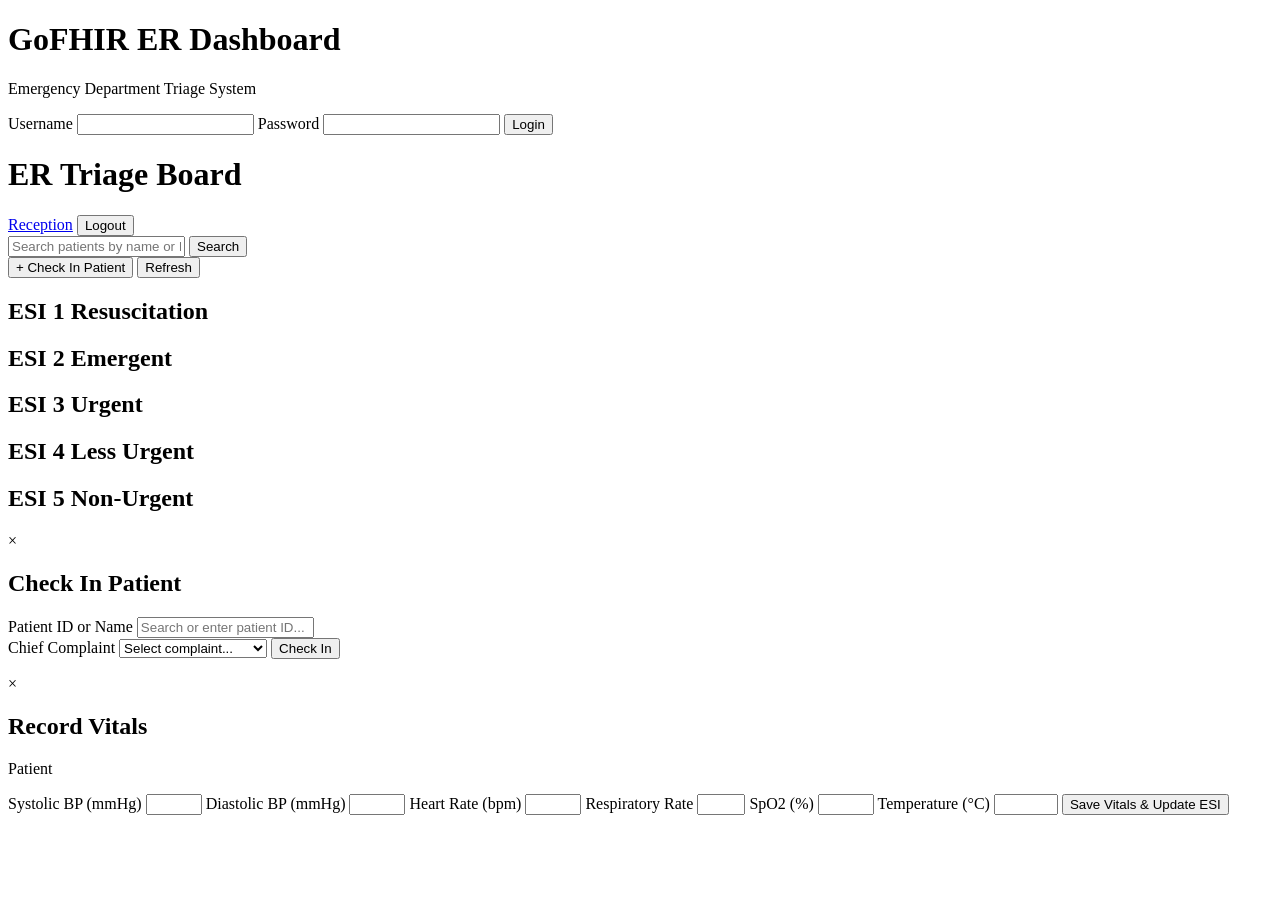
==== web/er-dashboard/index.html @ 7d5c0f4f "GoFHIR: zero-trust FHIR gateway with ER triage dashboard - Gatekeeper: JWT/API key/session auth, RBA" ====
<!DOCTYPE html>
<html lang="en">
<head>
<meta charset="UTF-8">
<meta name="viewport" content="width=device-width, initial-scale=1.0">
<title>GoFHIR ER Dashboard</title>
<link rel="stylesheet" href="/static/triage.css">
</head>
<body>
<div id="app">
  <div id="login-screen" class="screen active">
    <div class="login-card">
      <h1>GoFHIR ER Dashboard</h1>
      <p class="subtitle">Emergency Department Triage System</p>
      <form id="login-form" method="POST" action="/auth/login" autocomplete="off">
        <label for="username">Username</label>
        <input type="text" id="username" autocomplete="username" required>
        <label for="password">Password</label>
        <input type="password" id="password" autocomplete="current-password" required>
        <button type="submit">Login</button>
        <p id="login-error" class="error hidden"></p>
      </form>
    </div>
  </div>

  <div id="dashboard-screen" class="screen">
    <header class="dashboard-header">
      <h1>ER Triage Board</h1>
      <div class="header-controls">
        <span id="user-info" class="user-badge"></span>
        <span id="board-count" class="board-count"></span>
        <a href="/reception" class="header-link">Reception</a>
        <button id="logout-btn">Logout</button>
      </div>
    </header>

    <div class="toolbar">
      <div class="search-box">
        <input type="text" id="search-input" placeholder="Search patients by name or ID...">
        <button id="search-btn">Search</button>
      </div>
      <button id="checkin-btn" class="btn-primary">+ Check In Patient</button>
      <button id="refresh-btn">Refresh</button>
    </div>

    <div class="triage-board" id="triage-board">
      <div class="esi-column" data-level="1">
        <h2>ESI 1 <span class="esi-label">Resuscitation</span></h2>
        <div class="patient-list" id="esi-1"></div>
      </div>
      <div class="esi-column" data-level="2">
        <h2>ESI 2 <span class="esi-label">Emergent</span></h2>
        <div class="patient-list" id="esi-2"></div>
      </div>
      <div class="esi-column" data-level="3">
        <h2>ESI 3 <span class="esi-label">Urgent</span></h2>
        <div class="patient-list" id="esi-3"></div>
      </div>
      <div class="esi-column" data-level="4">
        <h2>ESI 4 <span class="esi-label">Less Urgent</span></h2>
        <div class="patient-list" id="esi-4"></div>
      </div>
      <div class="esi-column" data-level="5">
        <h2>ESI 5 <span class="esi-label">Non-Urgent</span></h2>
        <div class="patient-list" id="esi-5"></div>
      </div>
    </div>

    <div id="checkin-modal" class="modal hidden">
      <div class="modal-content">
        <span class="close-btn" data-modal="checkin-modal">&times;</span>
        <h2>Check In Patient</h2>
        <form id="checkin-form">
          <label for="checkin-patient-id">Patient ID or Name</label>
          <input type="text" id="checkin-patient-id" placeholder="Search or enter patient ID..." required>
          <div id="patient-suggestions" class="suggestions hidden"></div>
          <label for="chief-complaint">Chief Complaint</label>
          <select id="chief-complaint" required>
            <option value="">Select complaint...</option>
            <option value="Chest pain">Chest pain</option>
            <option value="Shortness of breath">Shortness of breath</option>
            <option value="Abdominal pain">Abdominal pain</option>
            <option value="Headache">Headache</option>
            <option value="Trauma">Trauma</option>
            <option value="Fever">Fever</option>
            <option value="Altered mental status">Altered mental status</option>
            <option value="Bleeding">Bleeding</option>
            <option value="Falls">Falls</option>
            <option value="Other">Other</option>
          </select>
          <button type="submit">Check In</button>
          <p id="checkin-error" class="error hidden"></p>
        </form>
      </div>
    </div>

    <div id="vitals-modal" class="modal hidden">
      <div class="modal-content">
        <span class="close-btn" data-modal="vitals-modal">&times;</span>
        <h2>Record Vitals</h2>
        <form id="vitals-form">
          <input type="hidden" id="vitals-patient-id">
          <label>Patient</label>
          <p id="vitals-patient-display" class="patient-display"></p>
          <label for="systolic">Systolic BP (mmHg)</label>
          <input type="number" id="systolic" min="50" max="300" required>
          <label for="diastolic">Diastolic BP (mmHg)</label>
          <input type="number" id="diastolic" min="30" max="200" required>
          <label for="heart-rate">Heart Rate (bpm)</label>
          <input type="number" id="heart-rate" min="20" max="250" required>
          <label for="resp-rate">Respiratory Rate</label>
          <input type="number" id="resp-rate" min="4" max="60" required>
          <label for="oxygen-sat">SpO2 (%)</label>
          <input type="number" id="oxygen-sat" min="50" max="100" required>
          <label for="temperature">Temperature (°C)</label>
          <input type="number" id="temperature" min="34" max="42" step="0.1" required>
          <button type="submit">Save Vitals &amp; Update ESI</button>
          <p id="vitals-error" class="error hidden"></p>
        </form>
      </div>
    </div>

    <div id="toast" class="toast hidden"></div>
  </div>
</div>

<script src="/static/app.js"></script>
</body>
</html>
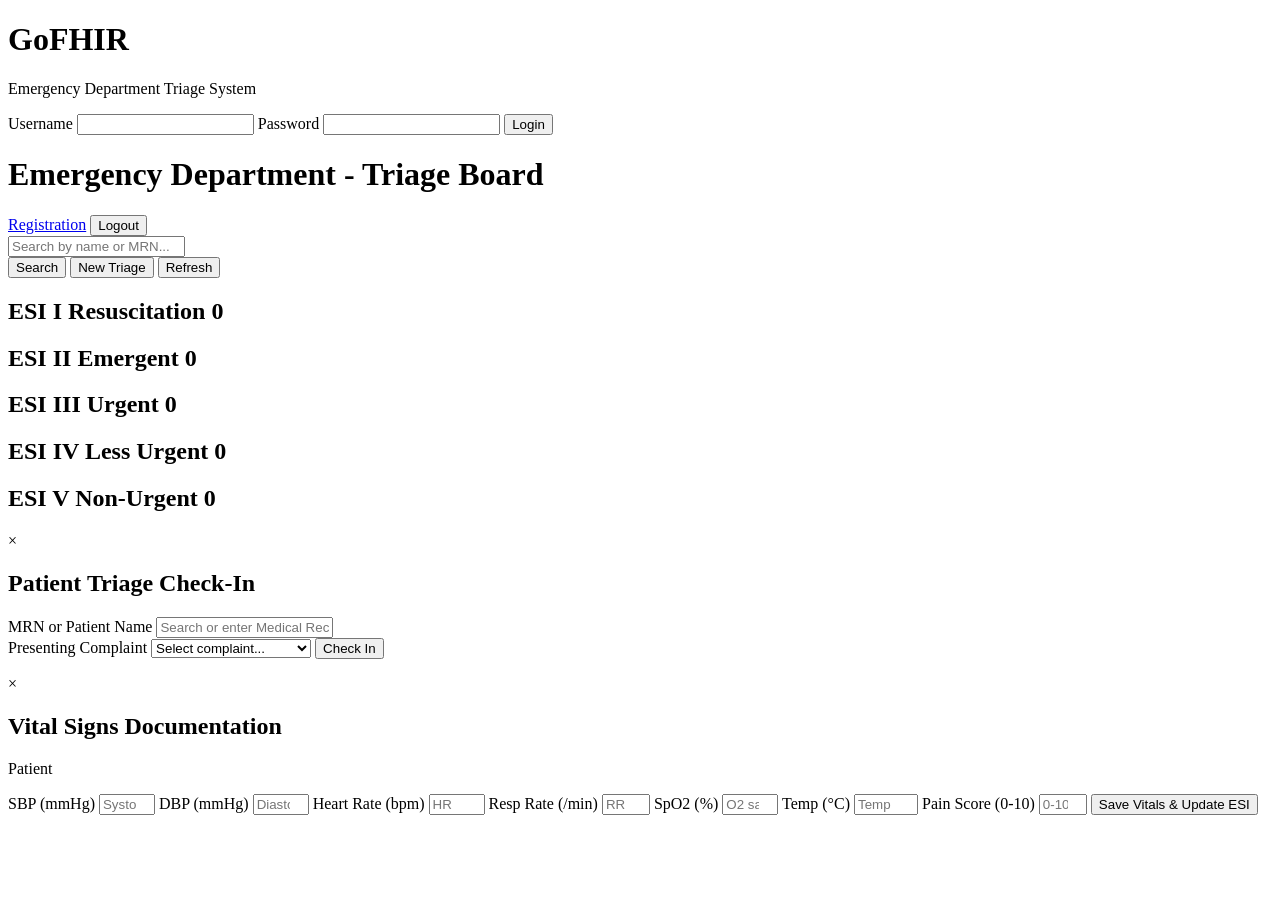
==== commit 614d97a2: "feat: v0.2.0 - enhance ER dashboard with real-time triage board - Add version badges and capability " ====
--- a/web/er-dashboard/index.html
+++ b/web/er-dashboard/index.html
@@ -3,20 +3,20 @@
 <head>
 <meta charset="UTF-8">
 <meta name="viewport" content="width=device-width, initial-scale=1.0">
-<title>GoFHIR ER Dashboard</title>
+<title>GoFHIR - Emergency Department Triage</title>
 <link rel="stylesheet" href="/static/triage.css">
 </head>
 <body>
 <div id="app">
   <div id="login-screen" class="screen active">
     <div class="login-card">
-      <h1>GoFHIR ER Dashboard</h1>
+      <h1>GoFHIR</h1>
       <p class="subtitle">Emergency Department Triage System</p>
-      <form id="login-form" method="POST" action="/auth/login" autocomplete="off">
+      <form id="login-form" autocomplete="off">
         <label for="username">Username</label>
-        <input type="text" id="username" autocomplete="username" required>
+        <input type="text" id="username" name="username" autocomplete="username" required>
         <label for="password">Password</label>
-        <input type="password" id="password" autocomplete="current-password" required>
+        <input type="password" id="password" name="password" autocomplete="current-password" required>
         <button type="submit">Login</button>
         <p id="login-error" class="error hidden"></p>
       </form>
@@ -25,43 +25,43 @@
 
   <div id="dashboard-screen" class="screen">
     <header class="dashboard-header">
-      <h1>ER Triage Board</h1>
+      <h1>Emergency Department - Triage Board</h1>
       <div class="header-controls">
         <span id="user-info" class="user-badge"></span>
         <span id="board-count" class="board-count"></span>
-        <a href="/reception" class="header-link">Reception</a>
+        <a href="/reception" class="header-link">Registration</a>
         <button id="logout-btn">Logout</button>
       </div>
     </header>
 
     <div class="toolbar">
       <div class="search-box">
-        <input type="text" id="search-input" placeholder="Search patients by name or ID...">
-        <button id="search-btn">Search</button>
+        <input type="text" id="search-input" placeholder="Search by name or MRN...">
       </div>
-      <button id="checkin-btn" class="btn-primary">+ Check In Patient</button>
+      <button id="search-btn">Search</button>
+      <button id="checkin-btn" class="btn-primary">New Triage</button>
       <button id="refresh-btn">Refresh</button>
     </div>
 
     <div class="triage-board" id="triage-board">
       <div class="esi-column" data-level="1">
-        <h2>ESI 1 <span class="esi-label">Resuscitation</span></h2>
+        <h2>ESI I <span class="esi-label">Resuscitation</span> <span class="esi-count">0</span></h2>
         <div class="patient-list" id="esi-1"></div>
       </div>
       <div class="esi-column" data-level="2">
-        <h2>ESI 2 <span class="esi-label">Emergent</span></h2>
+        <h2>ESI II <span class="esi-label">Emergent</span> <span class="esi-count">0</span></h2>
         <div class="patient-list" id="esi-2"></div>
       </div>
       <div class="esi-column" data-level="3">
-        <h2>ESI 3 <span class="esi-label">Urgent</span></h2>
+        <h2>ESI III <span class="esi-label">Urgent</span> <span class="esi-count">0</span></h2>
         <div class="patient-list" id="esi-3"></div>
       </div>
       <div class="esi-column" data-level="4">
-        <h2>ESI 4 <span class="esi-label">Less Urgent</span></h2>
+        <h2>ESI IV <span class="esi-label">Less Urgent</span> <span class="esi-count">0</span></h2>
         <div class="patient-list" id="esi-4"></div>
       </div>
       <div class="esi-column" data-level="5">
-        <h2>ESI 5 <span class="esi-label">Non-Urgent</span></h2>
+        <h2>ESI V <span class="esi-label">Non-Urgent</span> <span class="esi-count">0</span></h2>
         <div class="patient-list" id="esi-5"></div>
       </div>
     </div>
@@ -69,23 +69,25 @@
     <div id="checkin-modal" class="modal hidden">
       <div class="modal-content">
         <span class="close-btn" data-modal="checkin-modal">&times;</span>
-        <h2>Check In Patient</h2>
+        <h2>Patient Triage Check-In</h2>
         <form id="checkin-form">
-          <label for="checkin-patient-id">Patient ID or Name</label>
-          <input type="text" id="checkin-patient-id" placeholder="Search or enter patient ID..." required>
+          <label for="checkin-patient-id">MRN or Patient Name</label>
+          <input type="text" id="checkin-patient-id" placeholder="Search or enter Medical Record Number..." required>
           <div id="patient-suggestions" class="suggestions hidden"></div>
-          <label for="chief-complaint">Chief Complaint</label>
+          <label for="chief-complaint">Presenting Complaint</label>
           <select id="chief-complaint" required>
             <option value="">Select complaint...</option>
-            <option value="Chest pain">Chest pain</option>
-            <option value="Shortness of breath">Shortness of breath</option>
-            <option value="Abdominal pain">Abdominal pain</option>
-            <option value="Headache">Headache</option>
-            <option value="Trauma">Trauma</option>
-            <option value="Fever">Fever</option>
-            <option value="Altered mental status">Altered mental status</option>
-            <option value="Bleeding">Bleeding</option>
-            <option value="Falls">Falls</option>
+            <option value="Chest pain">Chest Pain</option>
+            <option value="Shortness of breath">Dyspnea / SOB</option>
+            <option value="Abdominal pain">Abdominal Pain</option>
+            <option value="Headache">Headache / Cephalgia</option>
+            <option value="Trauma">Trauma / Injury</option>
+            <option value="Fever">Fever / Hyperthermia</option>
+            <option value="Altered mental status">Altered Mental Status</option>
+            <option value="Bleeding">Hemorrhage / Bleeding</option>
+            <option value="Falls">Mechanical Fall</option>
+            <option value="Stroke symptoms">CVA Symptoms</option>
+            <option value="Seizure">Seizure</option>
             <option value="Other">Other</option>
           </select>
           <button type="submit">Check In</button>
@@ -97,24 +99,26 @@
     <div id="vitals-modal" class="modal hidden">
       <div class="modal-content">
         <span class="close-btn" data-modal="vitals-modal">&times;</span>
-        <h2>Record Vitals</h2>
+        <h2>Vital Signs Documentation</h2>
         <form id="vitals-form">
           <input type="hidden" id="vitals-patient-id">
           <label>Patient</label>
           <p id="vitals-patient-display" class="patient-display"></p>
-          <label for="systolic">Systolic BP (mmHg)</label>
-          <input type="number" id="systolic" min="50" max="300" required>
-          <label for="diastolic">Diastolic BP (mmHg)</label>
-          <input type="number" id="diastolic" min="30" max="200" required>
+          <label for="systolic">SBP (mmHg)</label>
+          <input type="number" id="systolic" min="50" max="300" placeholder="Systolic" required>
+          <label for="diastolic">DBP (mmHg)</label>
+          <input type="number" id="diastolic" min="30" max="200" placeholder="Diastolic" required>
           <label for="heart-rate">Heart Rate (bpm)</label>
-          <input type="number" id="heart-rate" min="20" max="250" required>
-          <label for="resp-rate">Respiratory Rate</label>
-          <input type="number" id="resp-rate" min="4" max="60" required>
+          <input type="number" id="heart-rate" min="20" max="250" placeholder="HR" required>
+          <label for="resp-rate">Resp Rate (/min)</label>
+          <input type="number" id="resp-rate" min="4" max="60" placeholder="RR" required>
           <label for="oxygen-sat">SpO2 (%)</label>
-          <input type="number" id="oxygen-sat" min="50" max="100" required>
-          <label for="temperature">Temperature (°C)</label>
-          <input type="number" id="temperature" min="34" max="42" step="0.1" required>
-          <button type="submit">Save Vitals &amp; Update ESI</button>
+          <input type="number" id="oxygen-sat" min="50" max="100" placeholder="O2 sat" required>
+          <label for="temperature">Temp (°C)</label>
+          <input type="number" id="temperature" min="34" max="42" step="0.1" placeholder="Temp" required>
+          <label for="pain-score">Pain Score (0-10)</label>
+          <input type="number" id="pain-score" min="0" max="10" placeholder="0-10">
+          <button type="submit">Save Vitals & Update ESI</button>
           <p id="vitals-error" class="error hidden"></p>
         </form>
       </div>
@@ -126,4 +130,4 @@
 
 <script src="/static/app.js"></script>
 </body>
-</html>+</html>
